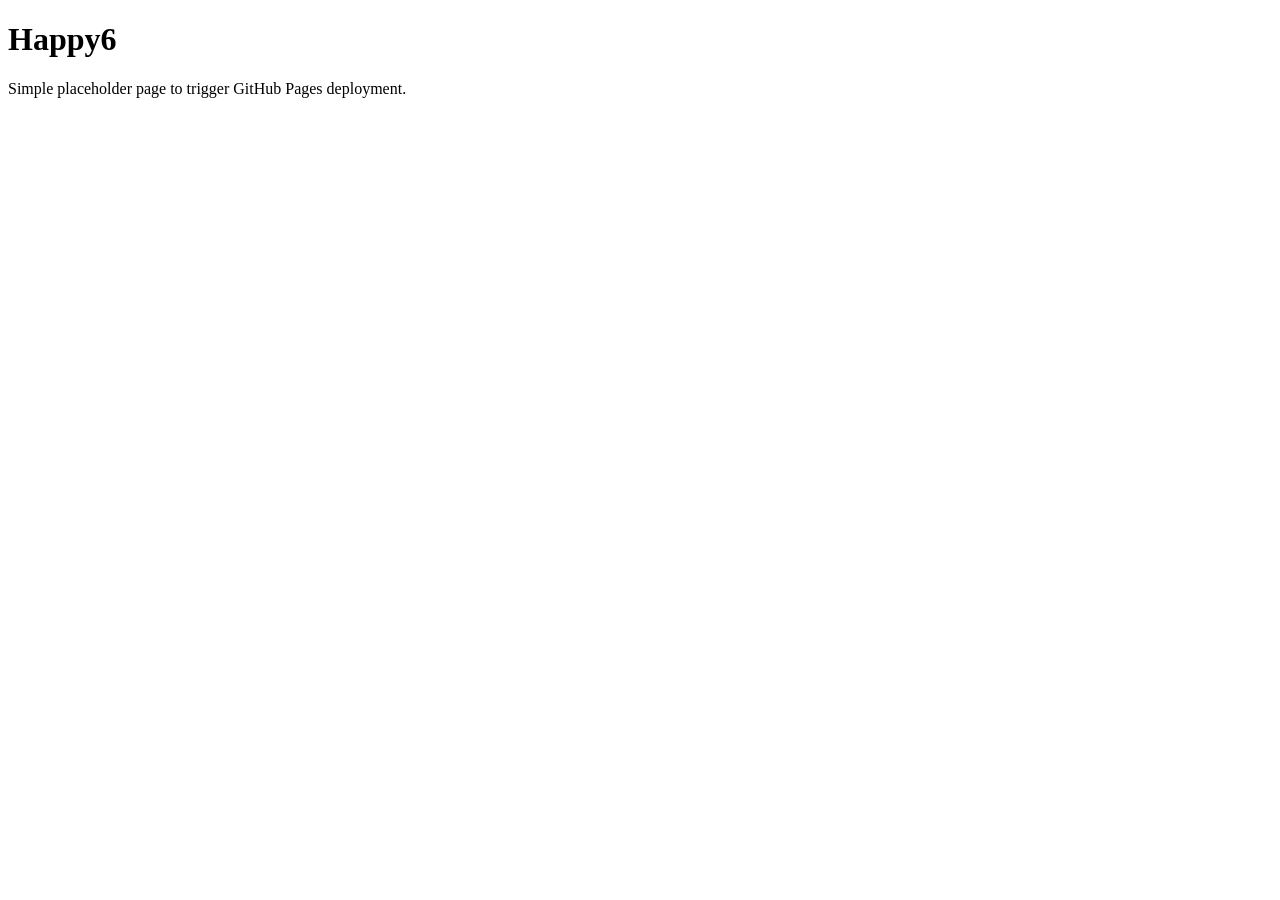
==== index.html @ 3c881b49 "Add index.html to trigger Pages deployment" ====
<!doctype html>
<html>
  <head>
    <meta charset="utf-8" />
    <meta name="viewport" content="width=device-width, initial-scale=1" />
    <title>Happy6</title>
  </head>
  <body>
    <h1>Happy6</h1>
    <p>Simple placeholder page to trigger GitHub Pages deployment.</p>
  </body>
</html>
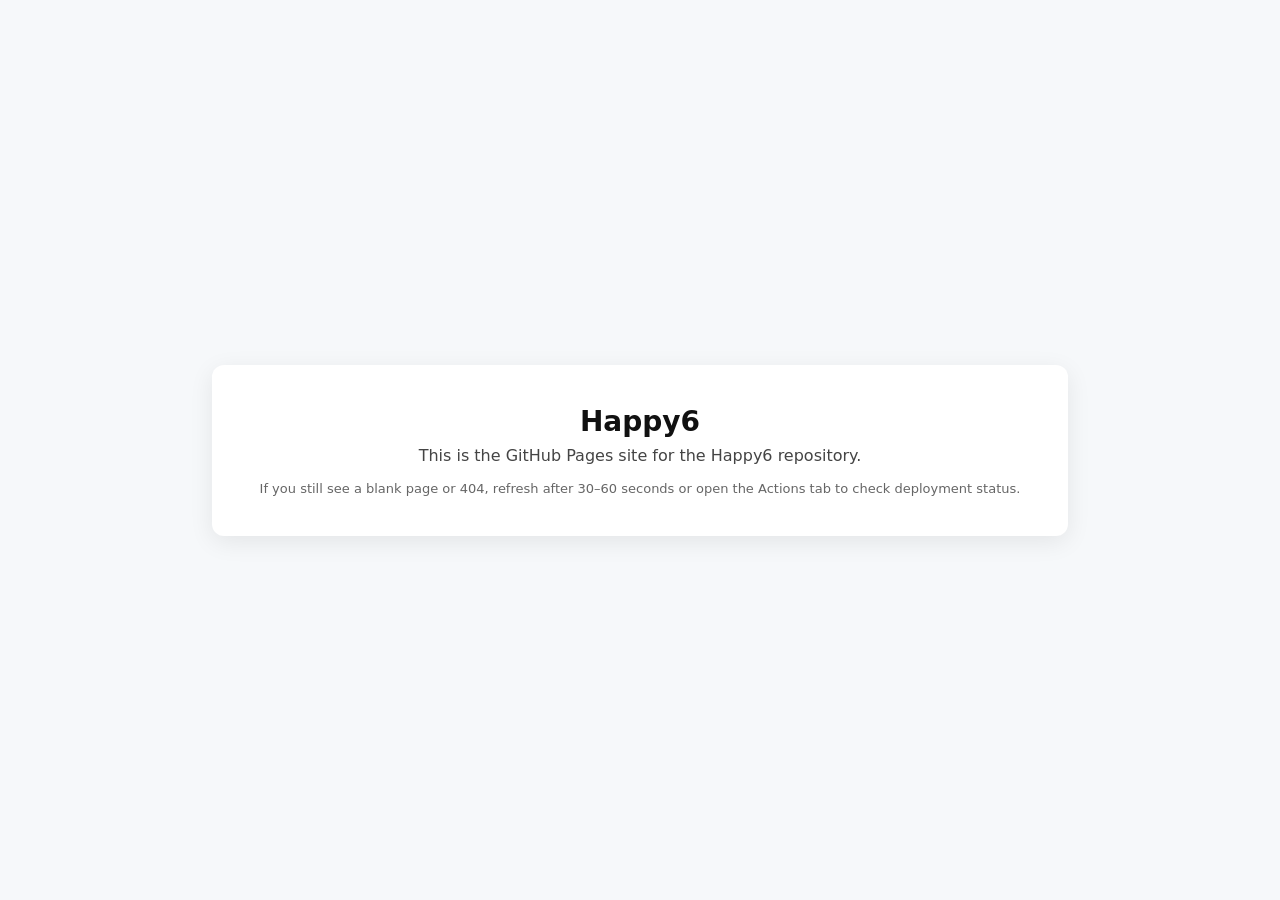
==== commit a2d899c5: "Improve index.html content for GitHub Pages site" ====
--- a/index.html
+++ b/index.html
@@ -1,12 +1,22 @@
 <!doctype html>
-<html>
+<html lang="en">
   <head>
     <meta charset="utf-8" />
     <meta name="viewport" content="width=device-width, initial-scale=1" />
     <title>Happy6</title>
+    <style>
+      body{font-family: system-ui, -apple-system, 'Segoe UI', Roboto, sans-serif;display:flex;align-items:center;justify-content:center;min-height:100vh;margin:0;background:#f6f8fa}
+      .card{background:white;padding:40px 48px;border-radius:12px;box-shadow:0 6px 24px rgba(17,17,17,0.08);text-align:center}
+      h1{margin:0 0 8px;font-size:28px;color:#111}
+      p{margin:0;color:#444}
+      .note{margin-top:16px;color:#666;font-size:13px}
+    </style>
   </head>
   <body>
-    <h1>Happy6</h1>
-    <p>Simple placeholder page to trigger GitHub Pages deployment.</p>
+    <div class="card">
+      <h1>Happy6</h1>
+      <p>This is the GitHub Pages site for the Happy6 repository.</p>
+      <div class="note">If you still see a blank page or 404, refresh after 30–60 seconds or open the Actions tab to check deployment status.</div>
+    </div>
   </body>
 </html>
